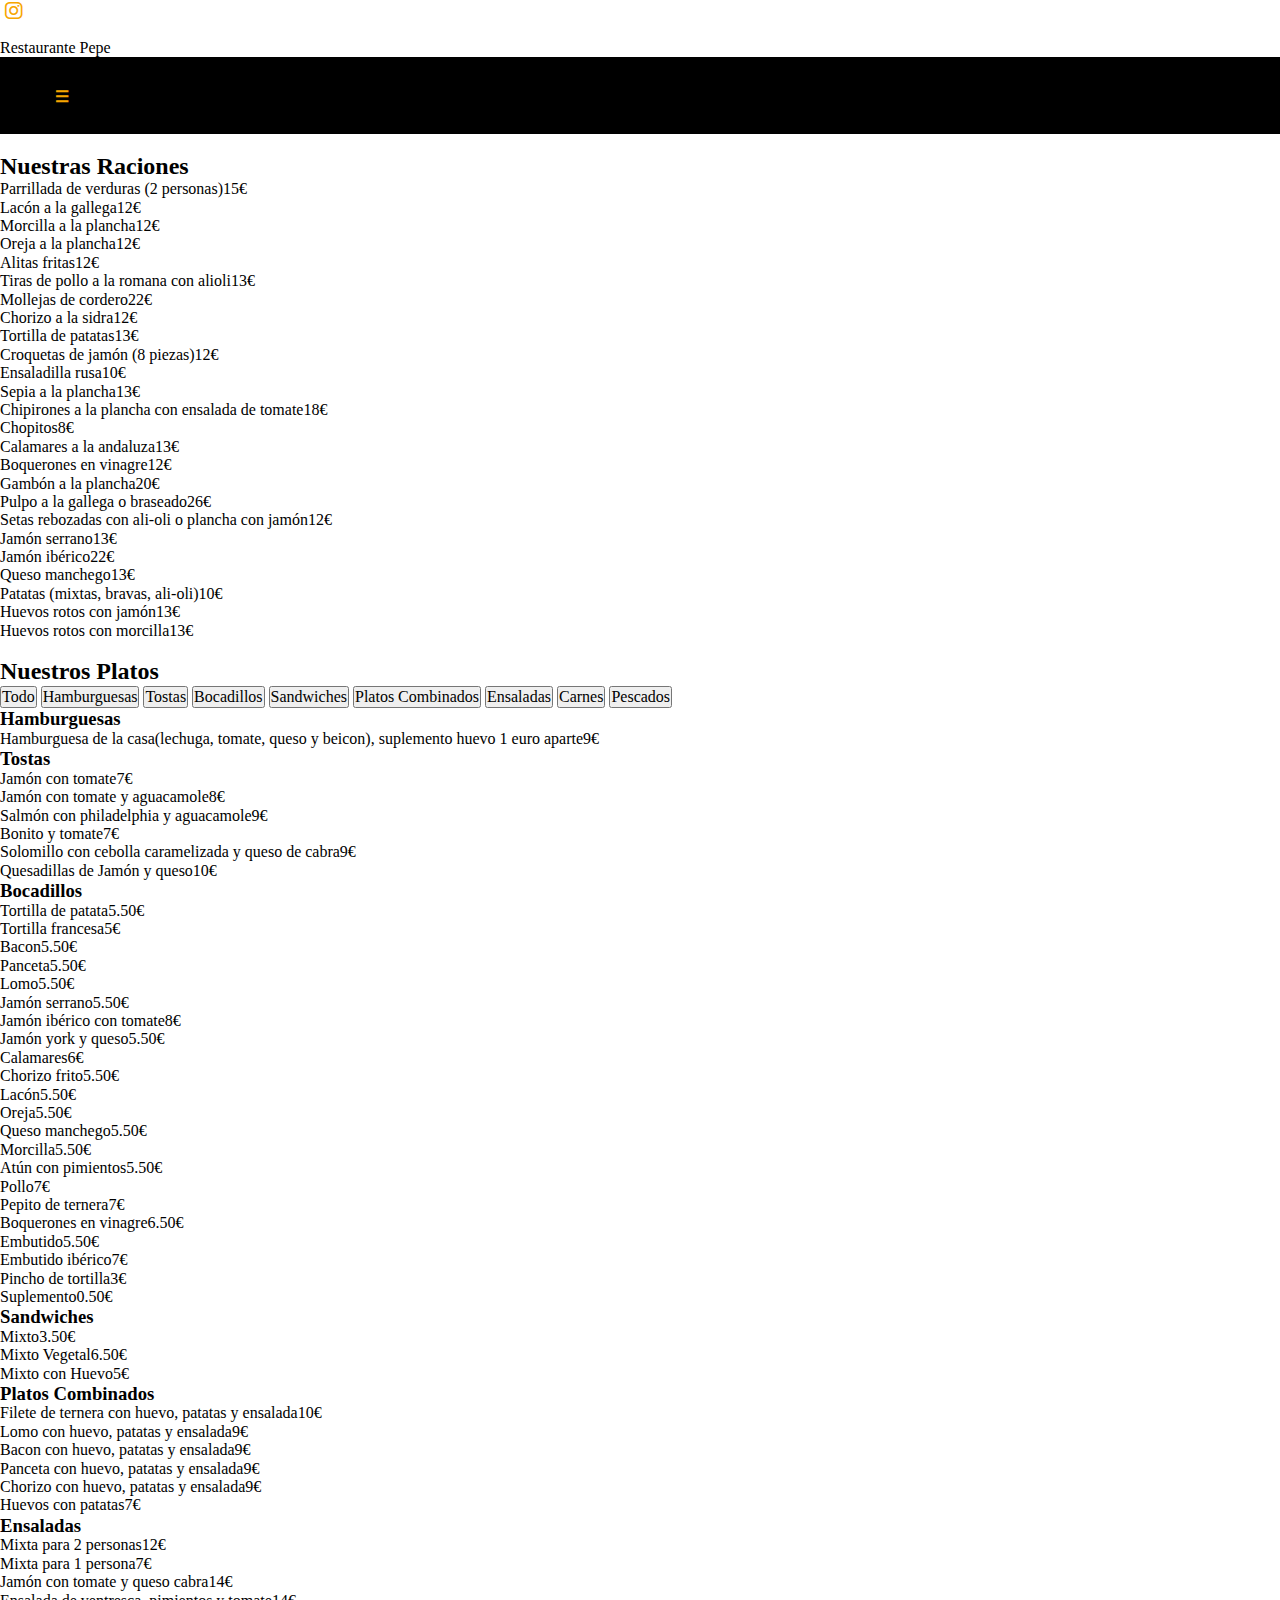
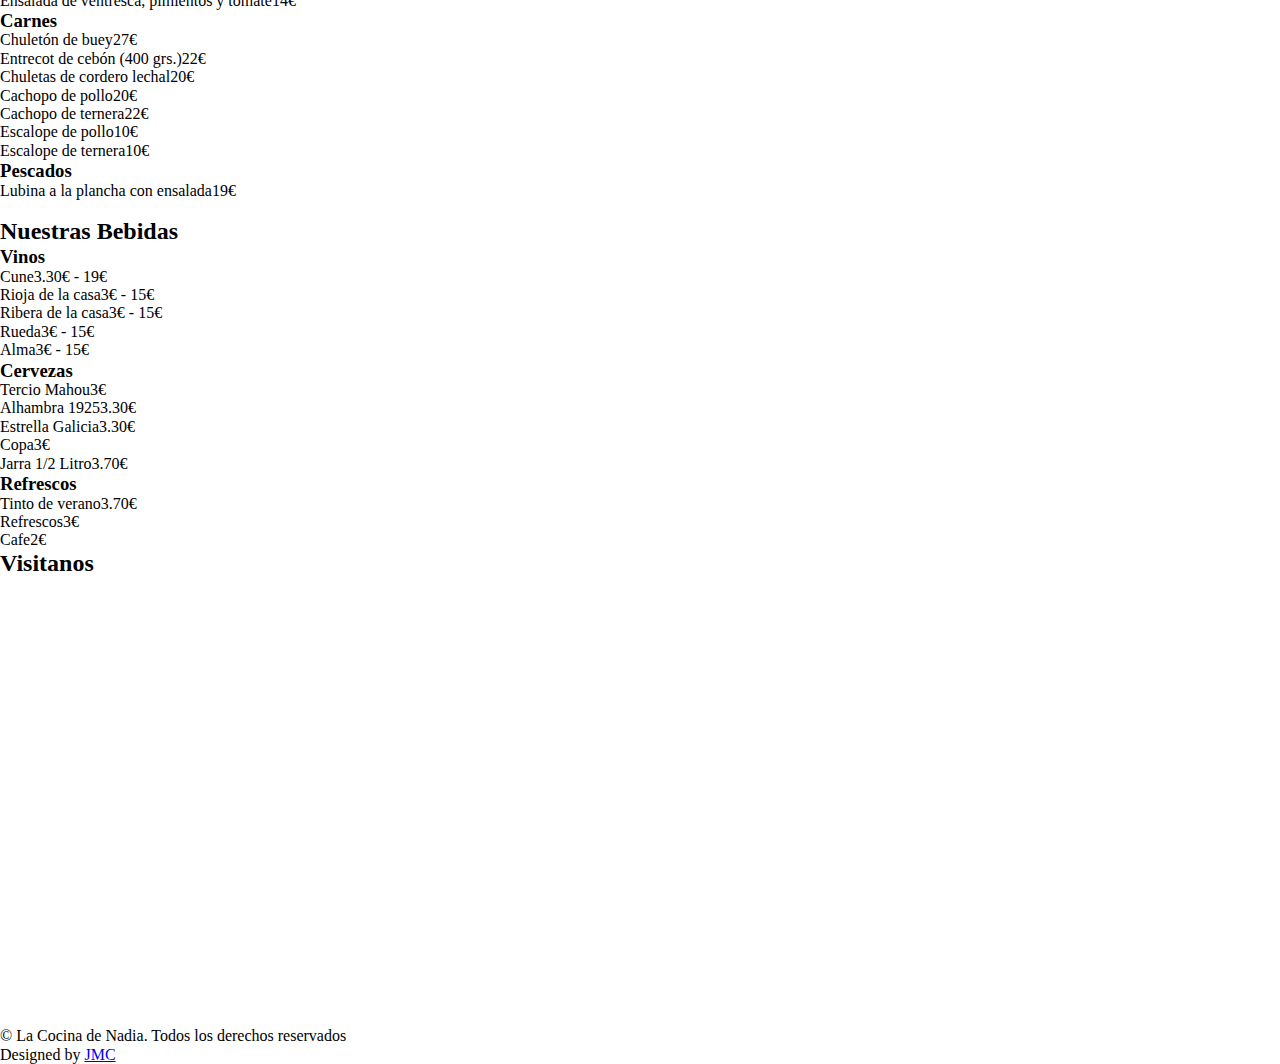
==== index.html @ 037ff77e "primera publicacion" ====
<html lang="en">
<head>
    <meta charset="UTF-8">
    <meta name="viewport" content="width=device-width, initial-scale=1.0">
    <link rel="stylesheet" href="css/normalize.css">
    <link rel="stylesheet" href="css/style.css">
    <title>Restaurante Pepe</title>
    <link href="https://cdnjs.cloudflare.com/ajax/libs/font-awesome/6.5.0/css/all.min.css" rel="stylesheet">
</head>
<main>
    <header>
            <div class="social-contact">
              <a  href="https://www.instagram.com/lacocinadenadiarivas/" target="_blank" class="social-icon"><i class="fab fa-instagram"></i></a>
              <a href="https://www.facebook.com/people/La-Cocina-De-Nadia-Rivas/pfbid0rbQVUM9mJjNeRxxv7mymndaaWgx78ny3F8xwyccVpWAEWPtjNCAHYt9vScMMw77cl/" target="_blank" class="social-icon"><i class="fab fa-facebook"></i></a>
              <a href="tel:919477218" class="phone-icon"><i class="fas fa-phone-alt"></i> 695 95 52 38</a>
              <p class="hours"><i class="fas fa-clock"></i> Lunes a Viernes: 07:50-23:00 y Sábado 09:30-24:00</p>
              <div class="title">
                <p>Restaurante Pepe</p>
              </div>
            </div>  
            <!--<nav>
              <input type="checkbox" id="check">
              <label for="check" class="checkbtn">
                <i class="fas fa-bars"></i>
              </label>
              <div class="nav-mobile">
                <div class="nav-mobile w3-animate-right">
                   Menu items 
                  <a href="#">Inicio</a>
                  <a href="#raciones">Raciones</a>
                  <a href="#platos">Platos</a>
                  <a href="#bebidas">Bebidas</a>
                  <a href="#visitanos">Visítanos</a>
                </div>
              </div>
            </nav>  -->
            
            <nav>
              <input type="checkbox" id="menu">
              <label for="menu"> ☰ </label>
              <ul>
                <li><a href="#">Inicio</a></li>
                <li><a href="#raciones">Raciones</a></li>
                <li><a href="#platos">Platos</a></li>
                <li><a href="#bebidas">Bebidas</a></li>
                <li><a href="#visitanos">Visítanos</a></li>
              </ul>
            </nav>     
    </header>
    <body>
      <br id="raciones">
      <section>
      <h2>Nuestras <span>Raciones</span></h2>
      <div  class="Raciones-content">
        
        <div class="racion">
            <a>Parrillada de verduras (2 personas)</a><span>15€</span>
        </div>
        <div class="racion">
            <a>Lacón a la gallega</a><span>12€</span>
        </div>
        <div class="racion">
            <a>Morcilla a la plancha</a><span>12€</span>
        </div>
        <div class="racion">
            <a>Oreja a la plancha</a><span>12€</span>
        </div>
        <div class="racion">
            <a>Alitas fritas</a><span>12€</span>
        </div>
        <div class="racion">
            <a>Tiras de pollo a la romana con alioli</a><span>13€</span>
        </div>
        <div class="racion">
            <a>Mollejas de cordero</a><span>22€</span>
        </div>
        <div class="racion">
            <a>Chorizo a la sidra</a><span>12€</span>
        </div>
        <div class="racion">
            <a>Tortilla de patatas</a><span>13€</span>
        </div>
        <div class="racion">
            <a>Croquetas de jamón (8 piezas)</a><span>12€</span>
        </div>
        <div class="racion">
            <a>Ensaladilla rusa</a><span>10€</span>
        </div>
        <div class="racion">
            <a>Sepia a la plancha</a><span>13€</span>
        </div>
        <div class="racion">
            <a>Chipirones a la plancha con ensalada de tomate</a><span>18€</span>
        </div>
        <div class="racion">
            <a>Chopitos</a><span>8€</span>
        </div>
        <div class="racion">
            <a>Calamares a la andaluza</a><span>13€</span>
        </div>
        <div class="racion">
            <a>Boquerones en vinagre</a><span>12€</span>
        </div>
        <div class="racion">
            <a>Gambón a la plancha</a><span>20€</span>
        </div>
        <div class="racion">
            <a>Pulpo a la gallega o braseado</a><span>26€</span>
        </div>
        <div class="racion">
            <a>Setas rebozadas con ali-oli o plancha con jamón</a><span>12€</span>
        </div>
        <div class="racion">
            <a>Jamón serrano</a><span>13€</span>
        </div>
        <div class="racion">
            <a>Jamón ibérico</a><span>22€</span>
        </div>
        <div class="racion">
            <a>Queso manchego</a><span>13€</span>
        </div>
        <div class="racion">
            <a>Patatas (mixtas, bravas, ali-oli)</a><span>10€</span>
        </div>
        <div class="racion">
            <a>Huevos rotos con jamón</a><span>13€</span>
        </div>
        <div class="racion">
            <a>Huevos rotos con morcilla</a><span>13€</span>
        </div>
    </div>
  </section>
  <br id="platos">
  <section>
    <script src="js/platos.js"></script>
      
    <div class="menu-section">
      <h2 class="menu-title">Nuestros <span>Platos</span></h2> 
      <div class="menu-buttons">
        <button class="menu-btn active" data-category="all">Todo</button>
        <button class="menu-btn" data-category="hamburguesas">Hamburguesas</button>
        <button class="menu-btn" data-category="tostas">Tostas</button>
        <button class="menu-btn" data-category="bocadillos">Bocadillos</button>
        <button class="menu-btn" data-category="sandwiches">Sandwiches</button>
        <button class="menu-btn" data-category="platos-combinados">Platos Combinados</button>
        <button class="menu-btn" data-category="ensaladas">Ensaladas</button>
        <button class="menu-btn" data-category="carnes">Carnes</button>
        <button class="menu-btn" data-category="pescados">Pescados</button>    </div>

      <!-- Categorías -->
      <div class="menu-items">
        <div class="Hamburguesas">
          <h3 class="menu-item" data-category="hamburguesas">Hamburguesas</h3>
          <div class="menu-item" data-category="hamburguesas">
            <a>Hamburguesa de la casa(lechuga, tomate, queso y beicon), suplemento huevo 1 euro aparte</a><span class="price">9€</span>
          </div>
        </div>
        <div class="tostas">
          <h3 class="menu-item" data-category="tostas">Tostas</h3>
          <div class="menu-item" data-category="tostas"><a>Jamón con tomate</a><span class="price">7€</span></div>
          <div class="menu-item" data-category="tostas"><a>Jamón con tomate y aguacamole</a><span class="price">8€</span></div>
          <div class="menu-item" data-category="tostas"><a>Salmón con philadelphia y aguacamole</a><span class="price">9€</span></div>
          <div class="menu-item" data-category="tostas"><a>Bonito y tomate</a><span class="price">7€</span></div>
          <div class="menu-item" data-category="tostas"><a>Solomillo con cebolla caramelizada y queso de cabra</a><span class="price">9€</span></div>
          <div class="menu-item" data-category="tostas"><a>Quesadillas de Jamón y queso</a><span class="price">10€</span></div>
        </div>
        <div class="bocadillos">
          <h3 class="menu-item" data-category="bocadillos">Bocadillos</h3>
          <div class="menu-item" data-category="bocadillos"><a>Tortilla de patata</a><span class="price">5.50€</span></div>
          <div class="menu-item" data-category="bocadillos"><a>Tortilla francesa</a><span class="price">5€</span></div>
          <div class="menu-item" data-category="bocadillos"><a>Bacon</a><span class="price">5.50€</span></div>
          <div class="menu-item" data-category="bocadillos"><a>Panceta</a><span class="price">5.50€</span></div>
          <div class="menu-item" data-category="bocadillos"><a>Lomo</a><span class="price">5.50€</span></div>
          <div class="menu-item" data-category="bocadillos"><a>Jamón serrano</a><span class="price">5.50€</span></div>
          <div class="menu-item" data-category="bocadillos"><a>Jamón ibérico con tomate</a><span class="price">8€</span></div>
          <div class="menu-item" data-category="bocadillos"><a>Jamón york y queso</a><span class="price">5.50€</span></div>
          <div class="menu-item" data-category="bocadillos"><a>Calamares</a><span class="price">6€</span></div>
          <div class="menu-item" data-category="bocadillos"><a>Chorizo frito</a><span class="price">5.50€</span></div>
          <div class="menu-item" data-category="bocadillos"><a>Lacón</a><span class="price">5.50€</span></div>
          <div class="menu-item" data-category="bocadillos"><a>Oreja</a><span class="price">5.50€</span></div>
          <div class="menu-item" data-category="bocadillos"><a>Queso manchego</a><span class="price">5.50€</span></div>
          <div class="menu-item" data-category="bocadillos"><a>Morcilla</a><span class="price">5.50€</span></div>
          <div class="menu-item" data-category="bocadillos"><a>Atún con pimientos</a><span class="price">5.50€</span></div>
          <div class="menu-item" data-category="bocadillos"><a>Pollo</a><span class="price">7€</span></div>
          <div class="menu-item" data-category="bocadillos"><a>Pepito de ternera</a><span class="price">7€</span></div>
          <div class="menu-item" data-category="bocadillos"><a>Boquerones en vinagre</a><span class="price">6.50€</span></div>
          <div class="menu-item" data-category="bocadillos"><a>Embutido</a><span class="price">5.50€</span></div>
          <div class="menu-item" data-category="bocadillos"><a>Embutido ibérico</a><span class="price">7€</span></div>
          <div class="menu-item" data-category="bocadillos"><a>Pincho de tortilla</a><span class="price">3€</span></div>
          <div class="menu-item" data-category="bocadillos"><a>Suplemento</a><span class="price">0.50€</span></div>
        </div>
        <div class="sandwiches">
          <h3 class="menu-item" data-category="sandwiches">Sandwiches</h3>
          <div class="menu-item" data-category="sandwiches"><a>Mixto</a><span class="price">3.50€</span></div>
          <div class="menu-item" data-category="sandwiches"><a>Mixto Vegetal</a><span class="price">6.50€</span></div>
          <div class="menu-item" data-category="sandwiches"><a>Mixto con Huevo</a><span class="price">5€</span></div>
        </div>
        <div class="platos-combinados">
          <h3 class="menu-item" data-category="platos-combinados">Platos Combinados</h3>
          <div class="menu-item" data-category="platos-combinados"><a>Filete de ternera con huevo, patatas y ensalada</a><span class="price">10€</span></div>
          <div class="menu-item" data-category="platos-combinados"><a>Lomo con huevo, patatas y ensalada</a><span class="price">9€</span></div>
          <div class="menu-item" data-category="platos-combinados"><a>Bacon con huevo, patatas y ensalada</a><span class="price">9€</span></div>
          <div class="menu-item" data-category="platos-combinados"><a>Panceta con huevo, patatas y ensalada</a><span class="price">9€</span></div>
          <div class="menu-item" data-category="platos-combinados"><a>Chorizo con huevo, patatas y ensalada</a><span class="price">9€</span></div>
          <div class="menu-item" data-category="platos-combinados"><a>Huevos con patatas</a><span class="price">7€</span></div>
        </div>
        <div class="ensaladas">
          <h3 class="menu-item" data-category="ensaladas">Ensaladas</h3>
          <div class="menu-item" data-category="ensaladas"><a>Mixta para 2 personas</a><span class="price">12€</span></div>
          <div class="menu-item" data-category="ensaladas"><a>Mixta para 1 persona</a><span class="price">7€</span></div>
          <div class="menu-item" data-category="ensaladas"><a>Jamón con tomate y queso cabra</a><span class="price">14€</span></div>
          <div class="menu-item" data-category="ensaladas"><a>Ensalada de ventresca, pimientos y tomate</a><span class="price">14€</span></div>
        </div>
        <div class="carnes">
          <h3 class="menu-item" data-category="carnes">Carnes</h3>
          <div class="menu-item" data-category="carnes"><a>Chuletón de buey</a><span class="price">27€</span></div>
          <div class="menu-item" data-category="carnes"><a>Entrecot de cebón (400 grs.)</a><span class="price">22€</span></div>
          <div class="menu-item" data-category="carnes"><a>Chuletas de cordero lechal</a><span class="price">20€</span></div>
          <div class="menu-item" data-category="carnes"><a>Cachopo de pollo</a><span class="price">20€</span></div>
          <div class="menu-item" data-category="carnes"><a>Cachopo de ternera</a><span class="price">22€</span></div>
          <div class="menu-item" data-category="carnes"><a>Escalope de pollo</a><span class="price">10€</span></div>
          <div class="menu-item" data-category="carnes"><a>Escalope de ternera</a><span class="price">10€</span></div>
        </div>
        <div class="pescados">
          <h3 class="menu-item" data-category="pescados">Pescados</h3>
          <div class="menu-item" data-category="pescados"><a>Lubina a la plancha con ensalada</a><span class="price">19€</span></div>
        </div>
    </div>
  </section>
  <br id="bebidas">
  <section >
    <h2>Nuestras <span>Bebidas</span></h2>
    <div class="bebidas-items">
      <div class="vinos">
        <h3 class="bebidas-item" data-category="vinos">Vinos</h3>
        <div class="bebidas-item" data-category="Vinos"><a>Cune</a><span class="price">3.30€ - 19€</span></div>
        <div class="bebidas-item" data-category="Vinos"><a>Rioja de la casa</a><span class="price">3€ - 15€</span></div>
        <div class="bebidas-item" data-category="Vinos"><a>Ribera de la casa</a><span class="price">3€ - 15€</span></div>
        <div class="bebidas-item" data-category="Vinos"><a>Rueda</a><span class="price">3€ - 15€</span></div>
        <div class="bebidas-item" data-category="Vinos"><a>Alma</a><span class="price">3€ - 15€</span></div>
      </div>
      <div class="cervezas">
        <h3 class="bebidas-item" data-category="cervezas">Cervezas</h3>
        <div class="bebidas-item" data-category="Vinos"><a>Tercio Mahou</a><span class="price">3€</span></div>
        <div class="bebidas-item" data-category="Vinos"><a>Alhambra 1925</a><span class="price">3.30€</span></div>
        <div class="bebidas-item" data-category="Vinos"><a>Estrella Galicia</a><span class="price">3.30€</span></div>
        <div class="bebidas-item" data-category="Vinos"><a>Copa</a><span class="price">3€</span></div>
        <div class="bebidas-item" data-category="Vinos"><a>Jarra 1/2 Litro</a><span class="price">3.70€</span></div>
      </div>
      <div class="refrescos">
        <h3 class="bebidas-item" data-category="refrescos">Refrescos</h3>
        <div class="bebidas-item" data-category="Vinos"><a>Tinto de verano</a><span class="price">3.70€</span></div>
        <div class="bebidas-item" data-category="Vinos"><a>Refrescos</a><span class="price">3€</span></div>
        <div class="bebidas-item" data-category="Vinos"><a>Cafe</a><span class="price">2€</span></div>
      </div>
  </section>
  <section id="visitanos">
    <h2>Visitanos</h2>
      <div class="map-container">
        <!-- Pega aquí el iframe obtenido de Google Maps -->
        <iframe src="https://www.google.com/maps/embed?pb=!1m18!1m12!1m3!1d3040.817947994649!2d-3.5247813878261347!3d40.34638437133201!2m3!1f0!2f0!3f0!3m2!1i1024!2i768!4f13.1!3m3!1m2!1s0xd423bc4a1b2fea9%3A0x5cd33d8ddbd835a1!2sLa%20Cocina%20de%20Nadia!5e0!3m2!1ses!2ses!4v1732711135038!5m2!1ses!2ses" width="600" height="450" style="border:0;" allowfullscreen="" loading="lazy" referrerpolicy="no-referrer-when-downgrade"></iframe>
      </div>
    
  </section>
  </body>
  <footer class="site-footer">
    <div class="footer-content">
      <p>© La Cocina de Nadia. Todos los derechos reservados</p>
      <p>Designed by <a href="tel:+34123456789" class="designer">JMC</a></p>
    </div>
  </footer>
   
</main>
    
</html>
---- css/style.css ----
* {
  margin: 0;
  padding: 0;
}
:root {
  --color-primario: white;
  --color-secundario: #f7a600;
  --color-fondo: black;
}

//PRINCIPAL

header {
  position: relative;
  width: 100%;
  height: 100vh;
  background-size: cover;
  background-position: center;
  transition: background-image 1s ease-in-out;
  position: relative;
  text-align: center;
  color: var(--color-primario);
  font-size: 2rem;
  z-index: 1000;
}
nav {
  padding: 1.5rem 2rem;
  background-color: var(--color-fondo);
  color: var(--color-secundario);
}
ul {
  display: none;
}

input:checked ~ ul {
  display: block;
}

input {
  display: none;
}

label {
  box-sizing: border-box;
  display: inline-block;
  border: 1px solid var(--color-fondo);
  border-radius: 5px;
  width: 5%;
  height: 3.2%;
  line-height: 30px;
  font-weight: bold;
  text-align: center;
  user-select: none;
}

/* Estilo del boton cuando se pasa el mouse por encima*/
label:hover {
  background: grey;
}

/* Estilo del boton cuando el menú está expandido*/
input:checked ~ label {
  background: lightgrey;
}

ul {
  margin-top: 0;
  padding: 0;
  width: 100%;
}

li {
  display: block;
  background: lightgrey;
  margin: 0;
  padding: 10px;
  list-style: none;
  border-bottom: 1px solid grey;
}

/*Estilo cuando el mouse pasa encima de cada link del menu*/
li:hover {
  filter: brightness(110%);
}
//CLASES

.social-contact {
  display: flex;
  align-items: center;
  font-size: 14px;
  margin-left: 1%;
  padding: 3px 0;
  background-color: black;
}

.social-contact a {
  color: var(--color-primario);
  text-decoration: none;
  padding: 0 5px;
  align-items: center;
}

.social-contact .social-icon {
  font-size: 20px;
  margin-right: 10px;
  z-index: 1000;
}

.social-contact .phone-icon,
.social-contact .hours {
  font-size: 14px;
  z-index: 1000;
}
.hours {
  margin-left: 10px;
  color: var(--color-primario);
}
.social-contact a:hover {
  color: var(--color-secundario);
  transition: 0.5s;
}

//MEDIA
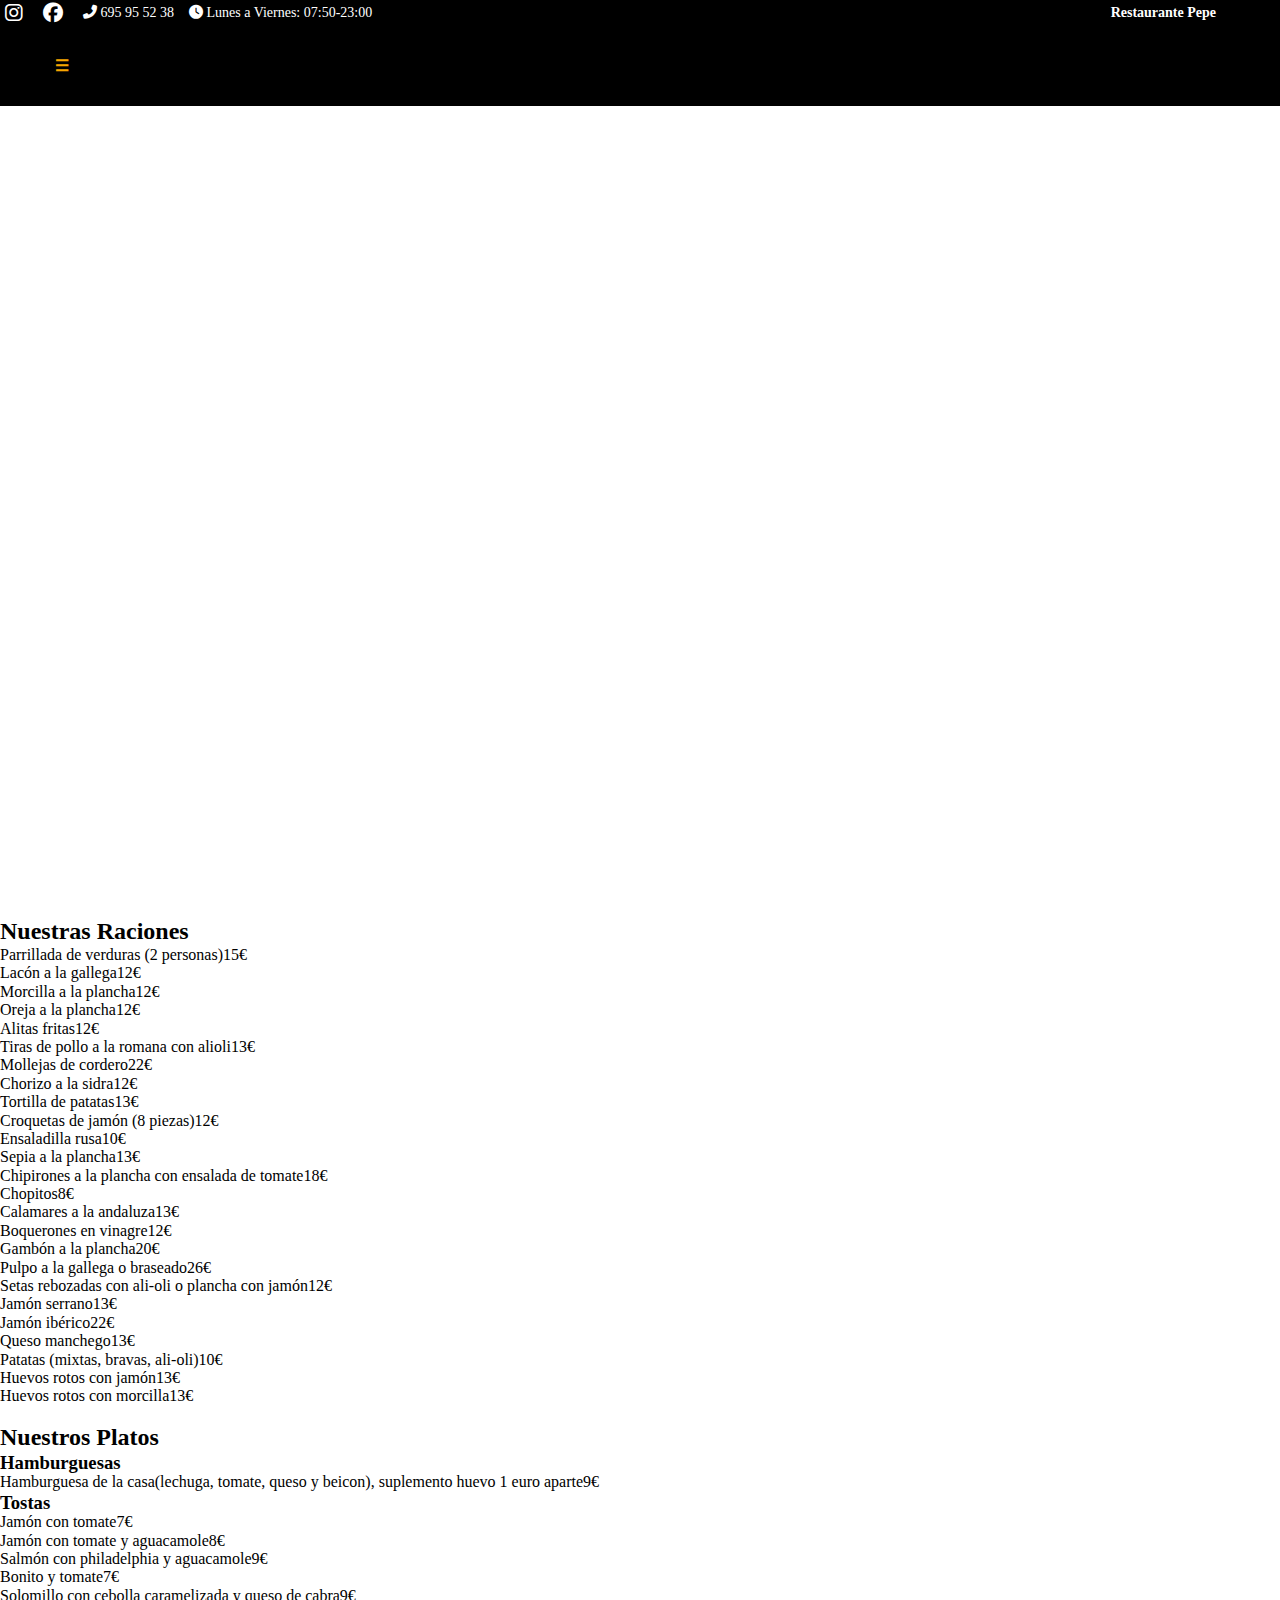
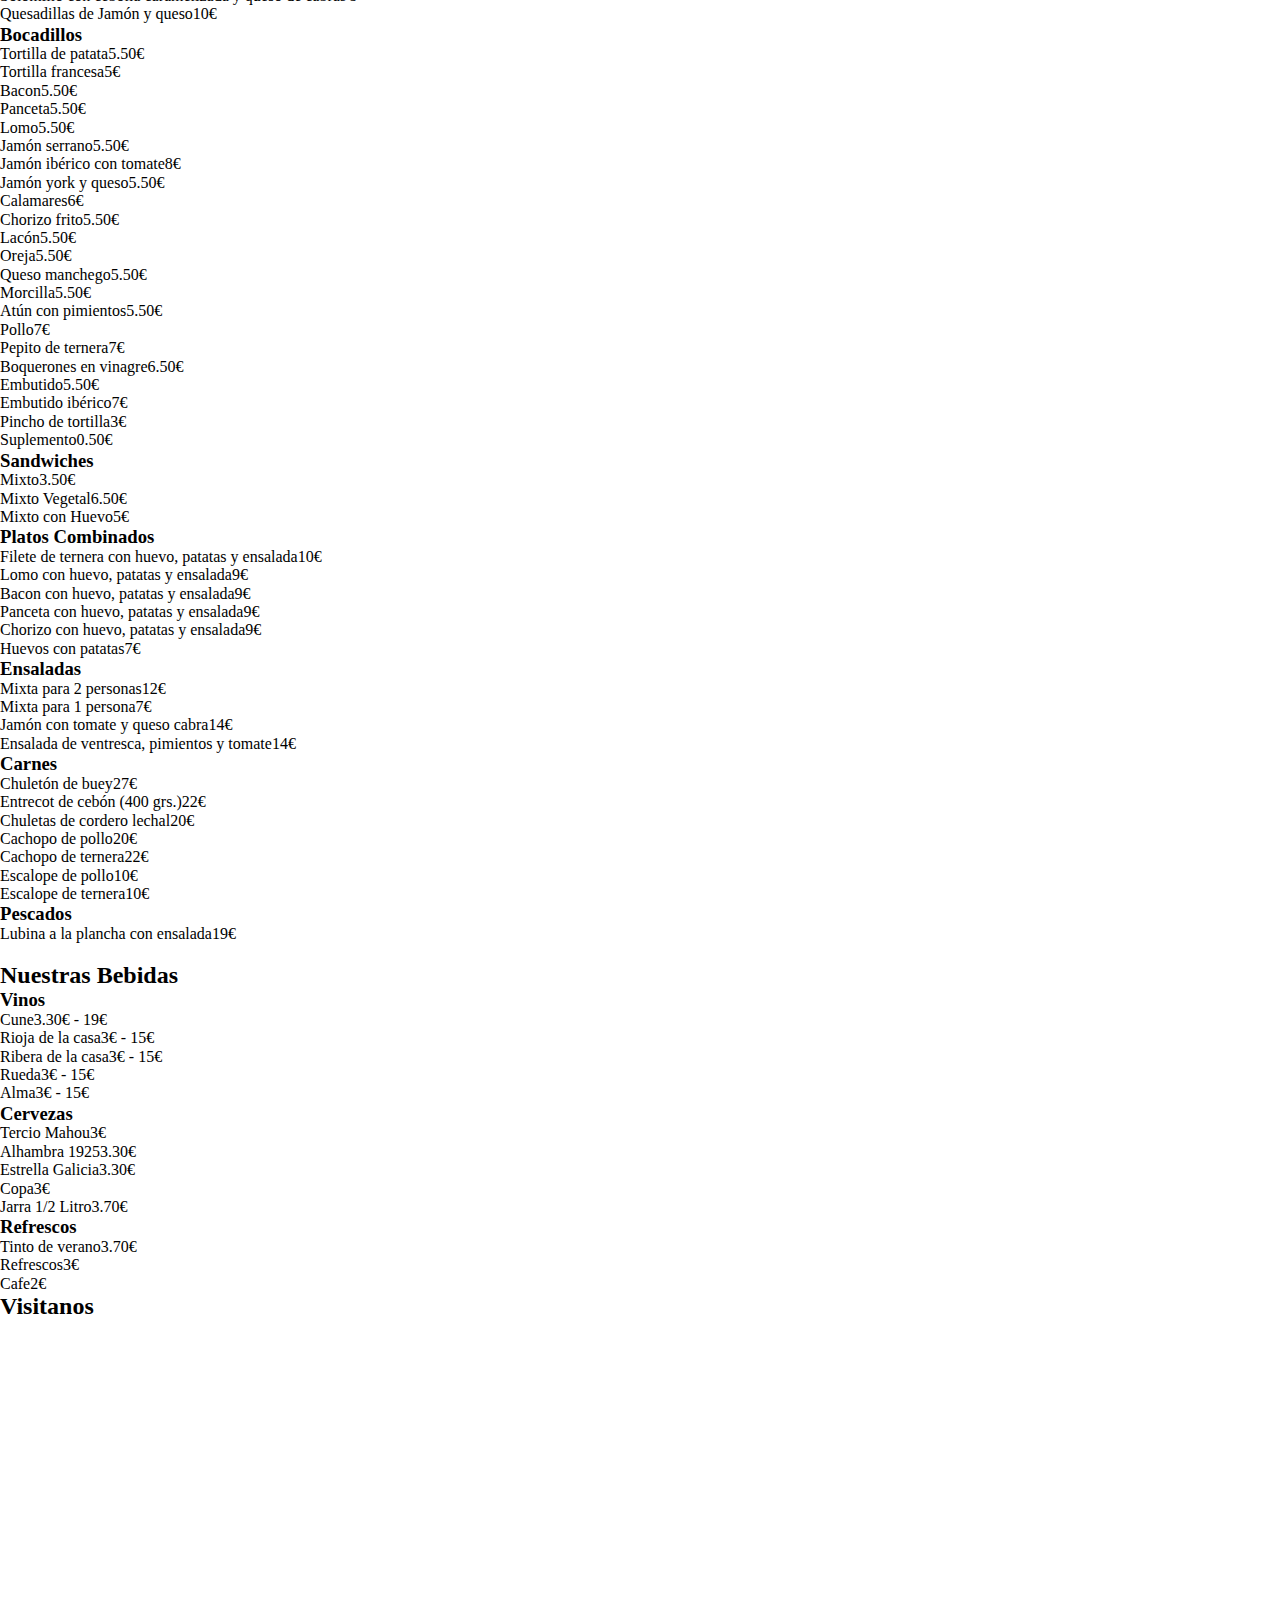
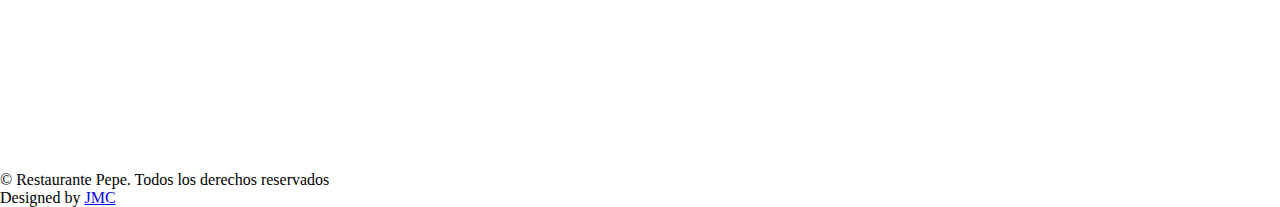
==== commit bda86167: "add/header arreglado, hamburguesa y limpieza de codigo" ====
--- a/index.html
+++ b/index.html
@@ -10,31 +10,14 @@
 <main>
     <header>
             <div class="social-contact">
-              <a  href="https://www.instagram.com/lacocinadenadiarivas/" target="_blank" class="social-icon"><i class="fab fa-instagram"></i></a>
-              <a href="https://www.facebook.com/people/La-Cocina-De-Nadia-Rivas/pfbid0rbQVUM9mJjNeRxxv7mymndaaWgx78ny3F8xwyccVpWAEWPtjNCAHYt9vScMMw77cl/" target="_blank" class="social-icon"><i class="fab fa-facebook"></i></a>
+              <a  href="https://www.instagram.com/restcasapepe/?hl=es" target="_blank" class="social-icon"><i class="fab fa-instagram"></i></a>
+              <a href="https://www.facebook.com/lacerveceriapepe/?locale=es_ES" target="_blank" class="social-icon"><i class="fab fa-facebook"></i></a>
               <a href="tel:919477218" class="phone-icon"><i class="fas fa-phone-alt"></i> 695 95 52 38</a>
-              <p class="hours"><i class="fas fa-clock"></i> Lunes a Viernes: 07:50-23:00 y Sábado 09:30-24:00</p>
+              <p class="hours"><i class="fas fa-clock"></i> Lunes a Viernes: 07:50-23:00</p>
               <div class="title">
-                <p>Restaurante Pepe</p>
+                <h4>Restaurante Pepe</h4>
               </div>
-            </div>  
-            <!--<nav>
-              <input type="checkbox" id="check">
-              <label for="check" class="checkbtn">
-                <i class="fas fa-bars"></i>
-              </label>
-              <div class="nav-mobile">
-                <div class="nav-mobile w3-animate-right">
-                   Menu items 
-                  <a href="#">Inicio</a>
-                  <a href="#raciones">Raciones</a>
-                  <a href="#platos">Platos</a>
-                  <a href="#bebidas">Bebidas</a>
-                  <a href="#visitanos">Visítanos</a>
-                </div>
-              </div>
-            </nav>  -->
-            
+            </div>              
             <nav>
               <input type="checkbox" id="menu">
               <label for="menu"> ☰ </label>
@@ -45,14 +28,13 @@
                 <li><a href="#bebidas">Bebidas</a></li>
                 <li><a href="#visitanos">Visítanos</a></li>
               </ul>
-            </nav>     
+            </nav>    
     </header>
     <body>
       <br id="raciones">
       <section>
       <h2>Nuestras <span>Raciones</span></h2>
       <div  class="Raciones-content">
-        
         <div class="racion">
             <a>Parrillada de verduras (2 personas)</a><span>15€</span>
         </div>
@@ -136,94 +118,80 @@
       
     <div class="menu-section">
       <h2 class="menu-title">Nuestros <span>Platos</span></h2> 
-      <div class="menu-buttons">
-        <button class="menu-btn active" data-category="all">Todo</button>
-        <button class="menu-btn" data-category="hamburguesas">Hamburguesas</button>
-        <button class="menu-btn" data-category="tostas">Tostas</button>
-        <button class="menu-btn" data-category="bocadillos">Bocadillos</button>
-        <button class="menu-btn" data-category="sandwiches">Sandwiches</button>
-        <button class="menu-btn" data-category="platos-combinados">Platos Combinados</button>
-        <button class="menu-btn" data-category="ensaladas">Ensaladas</button>
-        <button class="menu-btn" data-category="carnes">Carnes</button>
-        <button class="menu-btn" data-category="pescados">Pescados</button>    </div>
-
-      <!-- Categorías -->
-      <div class="menu-items">
+       <div class="menu-items">
         <div class="Hamburguesas">
-          <h3 class="menu-item" data-category="hamburguesas">Hamburguesas</h3>
-          <div class="menu-item" data-category="hamburguesas">
-            <a>Hamburguesa de la casa(lechuga, tomate, queso y beicon), suplemento huevo 1 euro aparte</a><span class="price">9€</span>
-          </div>
+          <h3 class="menu-item">Hamburguesas</h3>
+          <div class="menu-item"><a>Hamburguesa de la casa(lechuga, tomate, queso y beicon), suplemento huevo 1 euro aparte</a><span class="price">9€</span></div>
         </div>
         <div class="tostas">
-          <h3 class="menu-item" data-category="tostas">Tostas</h3>
-          <div class="menu-item" data-category="tostas"><a>Jamón con tomate</a><span class="price">7€</span></div>
-          <div class="menu-item" data-category="tostas"><a>Jamón con tomate y aguacamole</a><span class="price">8€</span></div>
-          <div class="menu-item" data-category="tostas"><a>Salmón con philadelphia y aguacamole</a><span class="price">9€</span></div>
-          <div class="menu-item" data-category="tostas"><a>Bonito y tomate</a><span class="price">7€</span></div>
-          <div class="menu-item" data-category="tostas"><a>Solomillo con cebolla caramelizada y queso de cabra</a><span class="price">9€</span></div>
-          <div class="menu-item" data-category="tostas"><a>Quesadillas de Jamón y queso</a><span class="price">10€</span></div>
+          <h3 class="menu-item" >Tostas</h3>
+          <div class="menu-item"><a>Jamón con tomate</a><span class="price">7€</span></div>
+          <div class="menu-item"><a>Jamón con tomate y aguacamole</a><span class="price">8€</span></div>
+          <div class="menu-item"><a>Salmón con philadelphia y aguacamole</a><span class="price">9€</span></div>
+          <div class="menu-item"><a>Bonito y tomate</a><span class="price">7€</span></div>
+          <div class="menu-item"><a>Solomillo con cebolla caramelizada y queso de cabra</a><span class="price">9€</span></div>
+          <div class="menu-item"><a>Quesadillas de Jamón y queso</a><span class="price">10€</span></div>
         </div>
         <div class="bocadillos">
-          <h3 class="menu-item" data-category="bocadillos">Bocadillos</h3>
-          <div class="menu-item" data-category="bocadillos"><a>Tortilla de patata</a><span class="price">5.50€</span></div>
-          <div class="menu-item" data-category="bocadillos"><a>Tortilla francesa</a><span class="price">5€</span></div>
-          <div class="menu-item" data-category="bocadillos"><a>Bacon</a><span class="price">5.50€</span></div>
-          <div class="menu-item" data-category="bocadillos"><a>Panceta</a><span class="price">5.50€</span></div>
-          <div class="menu-item" data-category="bocadillos"><a>Lomo</a><span class="price">5.50€</span></div>
-          <div class="menu-item" data-category="bocadillos"><a>Jamón serrano</a><span class="price">5.50€</span></div>
-          <div class="menu-item" data-category="bocadillos"><a>Jamón ibérico con tomate</a><span class="price">8€</span></div>
-          <div class="menu-item" data-category="bocadillos"><a>Jamón york y queso</a><span class="price">5.50€</span></div>
-          <div class="menu-item" data-category="bocadillos"><a>Calamares</a><span class="price">6€</span></div>
-          <div class="menu-item" data-category="bocadillos"><a>Chorizo frito</a><span class="price">5.50€</span></div>
-          <div class="menu-item" data-category="bocadillos"><a>Lacón</a><span class="price">5.50€</span></div>
-          <div class="menu-item" data-category="bocadillos"><a>Oreja</a><span class="price">5.50€</span></div>
-          <div class="menu-item" data-category="bocadillos"><a>Queso manchego</a><span class="price">5.50€</span></div>
-          <div class="menu-item" data-category="bocadillos"><a>Morcilla</a><span class="price">5.50€</span></div>
-          <div class="menu-item" data-category="bocadillos"><a>Atún con pimientos</a><span class="price">5.50€</span></div>
-          <div class="menu-item" data-category="bocadillos"><a>Pollo</a><span class="price">7€</span></div>
-          <div class="menu-item" data-category="bocadillos"><a>Pepito de ternera</a><span class="price">7€</span></div>
-          <div class="menu-item" data-category="bocadillos"><a>Boquerones en vinagre</a><span class="price">6.50€</span></div>
-          <div class="menu-item" data-category="bocadillos"><a>Embutido</a><span class="price">5.50€</span></div>
-          <div class="menu-item" data-category="bocadillos"><a>Embutido ibérico</a><span class="price">7€</span></div>
-          <div class="menu-item" data-category="bocadillos"><a>Pincho de tortilla</a><span class="price">3€</span></div>
-          <div class="menu-item" data-category="bocadillos"><a>Suplemento</a><span class="price">0.50€</span></div>
+          <h3 class="menu-item">Bocadillos</h3>
+          <div class="menu-item"><a>Tortilla de patata</a><span class="price">5.50€</span></div>
+          <div class="menu-item"><a>Tortilla francesa</a><span class="price">5€</span></div>
+          <div class="menu-item"><a>Bacon</a><span class="price">5.50€</span></div>
+          <div class="menu-item"><a>Panceta</a><span class="price">5.50€</span></div>
+          <div class="menu-item"><a>Lomo</a><span class="price">5.50€</span></div>
+          <div class="menu-item"><a>Jamón serrano</a><span class="price">5.50€</span></div>
+          <div class="menu-item"><a>Jamón ibérico con tomate</a><span class="price">8€</span></div>
+          <div class="menu-item"><a>Jamón york y queso</a><span class="price">5.50€</span></div>
+          <div class="menu-item"><a>Calamares</a><span class="price">6€</span></div>
+          <div class="menu-item"><a>Chorizo frito</a><span class="price">5.50€</span></div>
+          <div class="menu-item"><a>Lacón</a><span class="price">5.50€</span></div>
+          <div class="menu-item"><a>Oreja</a><span class="price">5.50€</span></div>
+          <div class="menu-item"><a>Queso manchego</a><span class="price">5.50€</span></div>
+          <div class="menu-item"><a>Morcilla</a><span class="price">5.50€</span></div>
+          <div class="menu-item"><a>Atún con pimientos</a><span class="price">5.50€</span></div>
+          <div class="menu-item"><a>Pollo</a><span class="price">7€</span></div>
+          <div class="menu-item"><a>Pepito de ternera</a><span class="price">7€</span></div>
+          <div class="menu-item"><a>Boquerones en vinagre</a><span class="price">6.50€</span></div>
+          <div class="menu-item"><a>Embutido</a><span class="price">5.50€</span></div>
+          <div class="menu-item"><a>Embutido ibérico</a><span class="price">7€</span></div>
+          <div class="menu-item"><a>Pincho de tortilla</a><span class="price">3€</span></div>
+          <div class="menu-item"><a>Suplemento</a><span class="price">0.50€</span></div>
         </div>
         <div class="sandwiches">
-          <h3 class="menu-item" data-category="sandwiches">Sandwiches</h3>
-          <div class="menu-item" data-category="sandwiches"><a>Mixto</a><span class="price">3.50€</span></div>
-          <div class="menu-item" data-category="sandwiches"><a>Mixto Vegetal</a><span class="price">6.50€</span></div>
-          <div class="menu-item" data-category="sandwiches"><a>Mixto con Huevo</a><span class="price">5€</span></div>
+          <h3 class="menu-item">Sandwiches</h3>
+          <div class="menu-item"><a>Mixto</a><span class="price">3.50€</span></div>
+          <div class="menu-item"><a>Mixto Vegetal</a><span class="price">6.50€</span></div>
+          <div class="menu-item"><a>Mixto con Huevo</a><span class="price">5€</span></div>
         </div>
         <div class="platos-combinados">
-          <h3 class="menu-item" data-category="platos-combinados">Platos Combinados</h3>
-          <div class="menu-item" data-category="platos-combinados"><a>Filete de ternera con huevo, patatas y ensalada</a><span class="price">10€</span></div>
-          <div class="menu-item" data-category="platos-combinados"><a>Lomo con huevo, patatas y ensalada</a><span class="price">9€</span></div>
-          <div class="menu-item" data-category="platos-combinados"><a>Bacon con huevo, patatas y ensalada</a><span class="price">9€</span></div>
-          <div class="menu-item" data-category="platos-combinados"><a>Panceta con huevo, patatas y ensalada</a><span class="price">9€</span></div>
-          <div class="menu-item" data-category="platos-combinados"><a>Chorizo con huevo, patatas y ensalada</a><span class="price">9€</span></div>
-          <div class="menu-item" data-category="platos-combinados"><a>Huevos con patatas</a><span class="price">7€</span></div>
+          <h3 class="menu-item">Platos Combinados</h3>
+          <div class="menu-item"><a>Filete de ternera con huevo, patatas y ensalada</a><span class="price">10€</span></div>
+          <div class="menu-item"><a>Lomo con huevo, patatas y ensalada</a><span class="price">9€</span></div>
+          <div class="menu-item"><a>Bacon con huevo, patatas y ensalada</a><span class="price">9€</span></div>
+          <div class="menu-item"><a>Panceta con huevo, patatas y ensalada</a><span class="price">9€</span></div>
+          <div class="menu-item"><a>Chorizo con huevo, patatas y ensalada</a><span class="price">9€</span></div>
+          <div class="menu-item"><a>Huevos con patatas</a><span class="price">7€</span></div>
         </div>
         <div class="ensaladas">
-          <h3 class="menu-item" data-category="ensaladas">Ensaladas</h3>
-          <div class="menu-item" data-category="ensaladas"><a>Mixta para 2 personas</a><span class="price">12€</span></div>
-          <div class="menu-item" data-category="ensaladas"><a>Mixta para 1 persona</a><span class="price">7€</span></div>
-          <div class="menu-item" data-category="ensaladas"><a>Jamón con tomate y queso cabra</a><span class="price">14€</span></div>
-          <div class="menu-item" data-category="ensaladas"><a>Ensalada de ventresca, pimientos y tomate</a><span class="price">14€</span></div>
+          <h3 class="menu-item">Ensaladas</h3>
+          <div class="menu-item" ><a>Mixta para 2 personas</a><span class="price">12€</span></div>
+          <div class="menu-item" ><a>Mixta para 1 persona</a><span class="price">7€</span></div>
+          <div class="menu-item" ><a>Jamón con tomate y queso cabra</a><span class="price">14€</span></div>
+          <div class="menu-item" ><a>Ensalada de ventresca, pimientos y tomate</a><span class="price">14€</span></div>
         </div>
         <div class="carnes">
-          <h3 class="menu-item" data-category="carnes">Carnes</h3>
-          <div class="menu-item" data-category="carnes"><a>Chuletón de buey</a><span class="price">27€</span></div>
-          <div class="menu-item" data-category="carnes"><a>Entrecot de cebón (400 grs.)</a><span class="price">22€</span></div>
-          <div class="menu-item" data-category="carnes"><a>Chuletas de cordero lechal</a><span class="price">20€</span></div>
-          <div class="menu-item" data-category="carnes"><a>Cachopo de pollo</a><span class="price">20€</span></div>
-          <div class="menu-item" data-category="carnes"><a>Cachopo de ternera</a><span class="price">22€</span></div>
-          <div class="menu-item" data-category="carnes"><a>Escalope de pollo</a><span class="price">10€</span></div>
-          <div class="menu-item" data-category="carnes"><a>Escalope de ternera</a><span class="price">10€</span></div>
+          <h3 class="menu-item">Carnes</h3>
+          <div class="menu-item"><a>Chuletón de buey</a><span class="price">27€</span></div>
+          <div class="menu-item"><a>Entrecot de cebón (400 grs.)</a><span class="price">22€</span></div>
+          <div class="menu-item"><a>Chuletas de cordero lechal</a><span class="price">20€</span></div>
+          <div class="menu-item"><a>Cachopo de pollo</a><span class="price">20€</span></div>
+          <div class="menu-item"><a>Cachopo de ternera</a><span class="price">22€</span></div>
+          <div class="menu-item"><a>Escalope de pollo</a><span class="price">10€</span></div>
+          <div class="menu-item"><a>Escalope de ternera</a><span class="price">10€</span></div>
         </div>
         <div class="pescados">
-          <h3 class="menu-item" data-category="pescados">Pescados</h3>
-          <div class="menu-item" data-category="pescados"><a>Lubina a la plancha con ensalada</a><span class="price">19€</span></div>
+          <h3 class="menu-item" >Pescados</h3>
+          <div class="menu-item"><a>Lubina a la plancha con ensalada</a><span class="price">19€</span></div>
         </div>
     </div>
   </section>
@@ -232,26 +200,26 @@
     <h2>Nuestras <span>Bebidas</span></h2>
     <div class="bebidas-items">
       <div class="vinos">
-        <h3 class="bebidas-item" data-category="vinos">Vinos</h3>
-        <div class="bebidas-item" data-category="Vinos"><a>Cune</a><span class="price">3.30€ - 19€</span></div>
-        <div class="bebidas-item" data-category="Vinos"><a>Rioja de la casa</a><span class="price">3€ - 15€</span></div>
-        <div class="bebidas-item" data-category="Vinos"><a>Ribera de la casa</a><span class="price">3€ - 15€</span></div>
-        <div class="bebidas-item" data-category="Vinos"><a>Rueda</a><span class="price">3€ - 15€</span></div>
-        <div class="bebidas-item" data-category="Vinos"><a>Alma</a><span class="price">3€ - 15€</span></div>
+        <h3 class="bebidas-item" >Vinos</h3>
+        <div class="bebidas-item"><a>Cune</a><span class="price">3.30€ - 19€</span></div>
+        <div class="bebidas-item"><a>Rioja de la casa</a><span class="price">3€ - 15€</span></div>
+        <div class="bebidas-item"><a>Ribera de la casa</a><span class="price">3€ - 15€</span></div>
+        <div class="bebidas-item"><a>Rueda</a><span class="price">3€ - 15€</span></div>
+        <div class="bebidas-item"><a>Alma</a><span class="price">3€ - 15€</span></div>
       </div>
       <div class="cervezas">
-        <h3 class="bebidas-item" data-category="cervezas">Cervezas</h3>
-        <div class="bebidas-item" data-category="Vinos"><a>Tercio Mahou</a><span class="price">3€</span></div>
-        <div class="bebidas-item" data-category="Vinos"><a>Alhambra 1925</a><span class="price">3.30€</span></div>
-        <div class="bebidas-item" data-category="Vinos"><a>Estrella Galicia</a><span class="price">3.30€</span></div>
-        <div class="bebidas-item" data-category="Vinos"><a>Copa</a><span class="price">3€</span></div>
-        <div class="bebidas-item" data-category="Vinos"><a>Jarra 1/2 Litro</a><span class="price">3.70€</span></div>
+        <h3 class="bebidas-item" >Cervezas</h3>
+        <div class="bebidas-item"><a>Tercio Mahou</a><span class="price">3€</span></div>
+        <div class="bebidas-item"><a>Alhambra 1925</a><span class="price">3.30€</span></div>
+        <div class="bebidas-item"><a>Estrella Galicia</a><span class="price">3.30€</span></div>
+        <div class="bebidas-item"><a>Copa</a><span class="price">3€</span></div>
+        <div class="bebidas-item"><a>Jarra 1/2 Litro</a><span class="price">3.70€</span></div>
       </div>
       <div class="refrescos">
-        <h3 class="bebidas-item" data-category="refrescos">Refrescos</h3>
-        <div class="bebidas-item" data-category="Vinos"><a>Tinto de verano</a><span class="price">3.70€</span></div>
-        <div class="bebidas-item" data-category="Vinos"><a>Refrescos</a><span class="price">3€</span></div>
-        <div class="bebidas-item" data-category="Vinos"><a>Cafe</a><span class="price">2€</span></div>
+        <h3 class="bebidas-item">Refrescos</h3>
+        <div class="bebidas-item"><a>Tinto de verano</a><span class="price">3.70€</span></div>
+        <div class="bebidas-item"><a>Refrescos</a><span class="price">3€</span></div>
+        <div class="bebidas-item"><a>Cafe</a><span class="price">2€</span></div>
       </div>
   </section>
   <section id="visitanos">
@@ -265,7 +233,7 @@
   </body>
   <footer class="site-footer">
     <div class="footer-content">
-      <p>© La Cocina de Nadia. Todos los derechos reservados</p>
+      <p>© Restaurante Pepe. Todos los derechos reservados</p>
       <p>Designed by <a href="tel:+34123456789" class="designer">JMC</a></p>
     </div>
   </footer>
--- a/css/style.css
+++ b/css/style.css
@@ -8,26 +8,23 @@
   --color-fondo: black;
 }
 
-//PRINCIPAL
-
 header {
   position: relative;
   width: 100%;
-  height: 100vh;
+  height: 100vh; 
   background-size: cover;
   background-position: center;
   transition: background-image 1s ease-in-out;
-  position: relative;
-  text-align: center;
-  color: var(--color-primario);
-  font-size: 2rem;
+  color: white;
   z-index: 1000;
 }
+
 nav {
   padding: 1.5rem 2rem;
   background-color: var(--color-fondo);
   color: var(--color-secundario);
 }
+
 ul {
   display: none;
 }
@@ -46,19 +43,17 @@
   border: 1px solid var(--color-fondo);
   border-radius: 5px;
   width: 5%;
-  height: 3.2%;
+  height: 3.5%;
   line-height: 30px;
   font-weight: bold;
   text-align: center;
   user-select: none;
 }
 
-/* Estilo del boton cuando se pasa el mouse por encima*/
 label:hover {
   background: grey;
 }
 
-/* Estilo del boton cuando el menú está expandido*/
 input:checked ~ label {
   background: lightgrey;
 }
@@ -78,17 +73,19 @@
   border-bottom: 1px solid grey;
 }
 
-/*Estilo cuando el mouse pasa encima de cada link del menu*/
 li:hover {
   filter: brightness(110%);
 }
-//CLASES
+
+.title {
+  margin-left: auto; 
+  margin-right: 5%;
+}
 
 .social-contact {
   display: flex;
   align-items: center;
   font-size: 14px;
-  margin-left: 1%;
   padding: 3px 0;
   background-color: black;
 }
@@ -118,6 +115,4 @@
 .social-contact a:hover {
   color: var(--color-secundario);
   transition: 0.5s;
-}
-
-//MEDIA
+}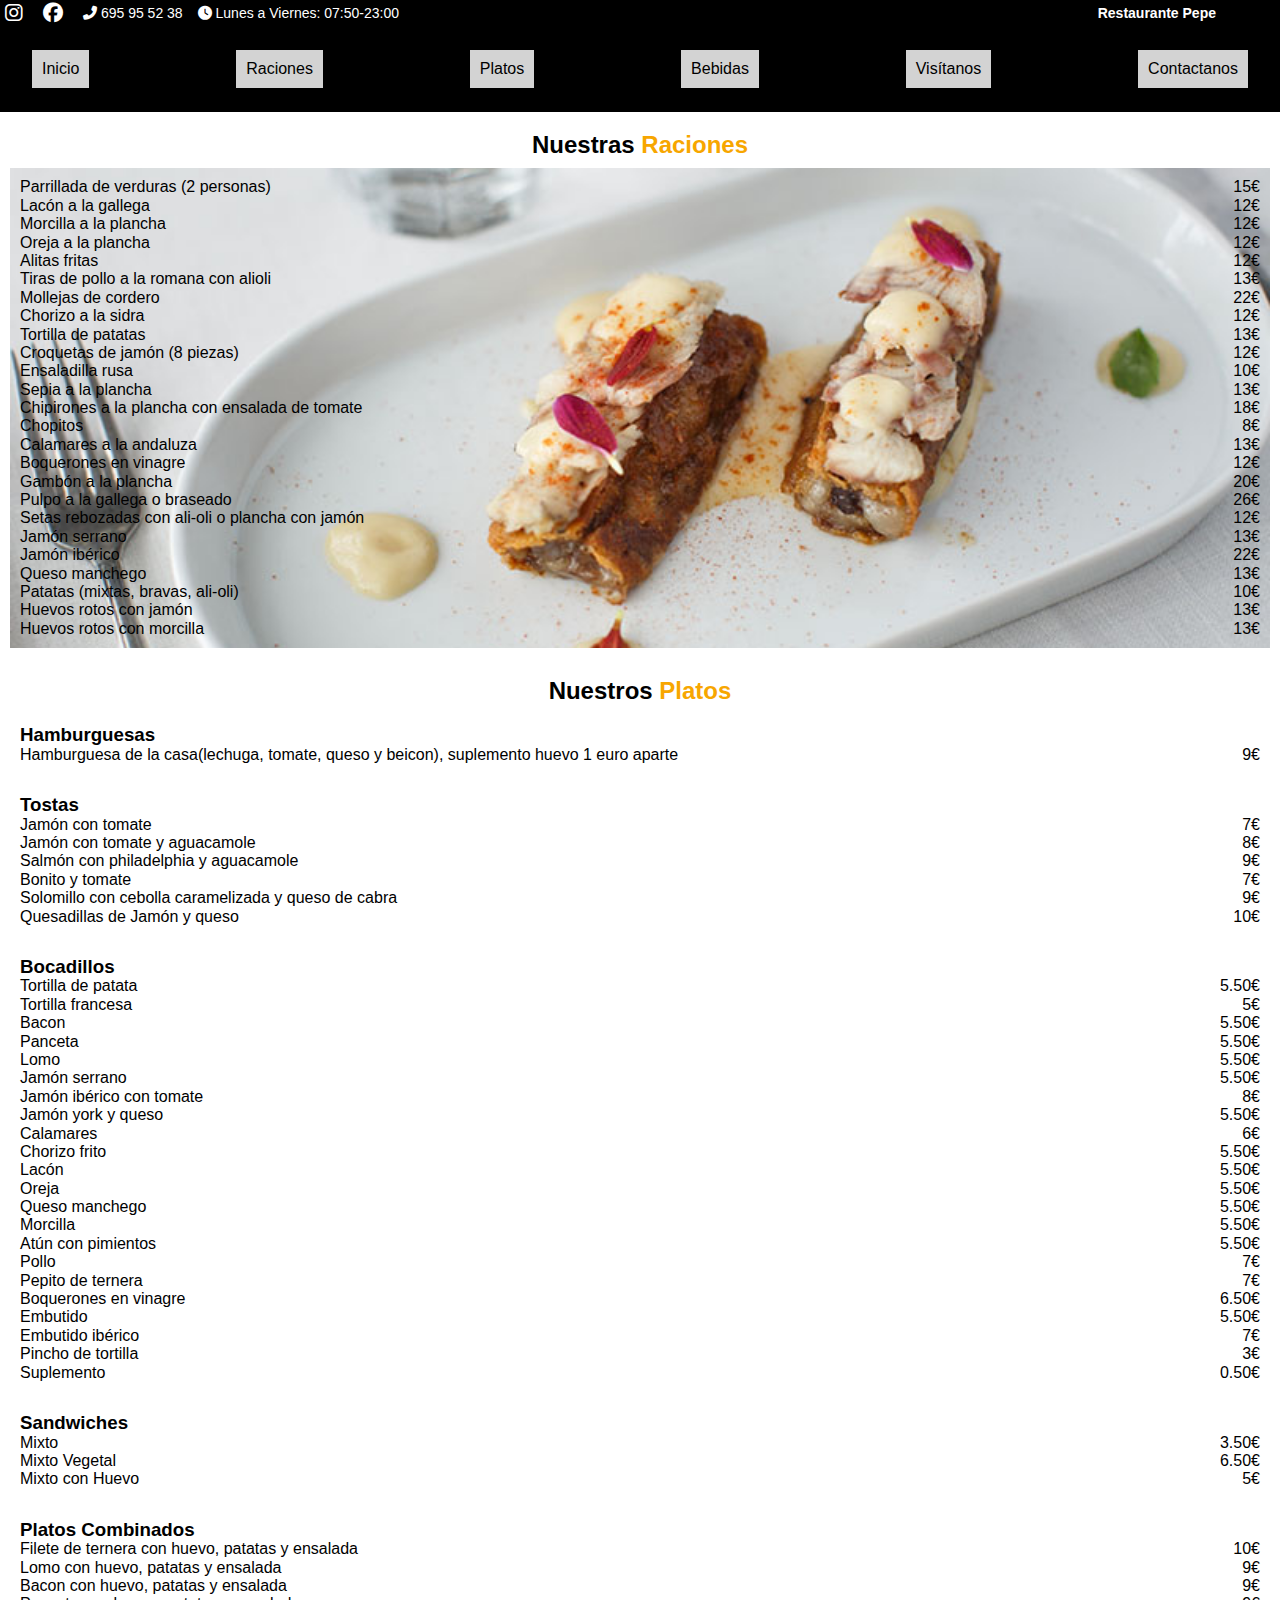
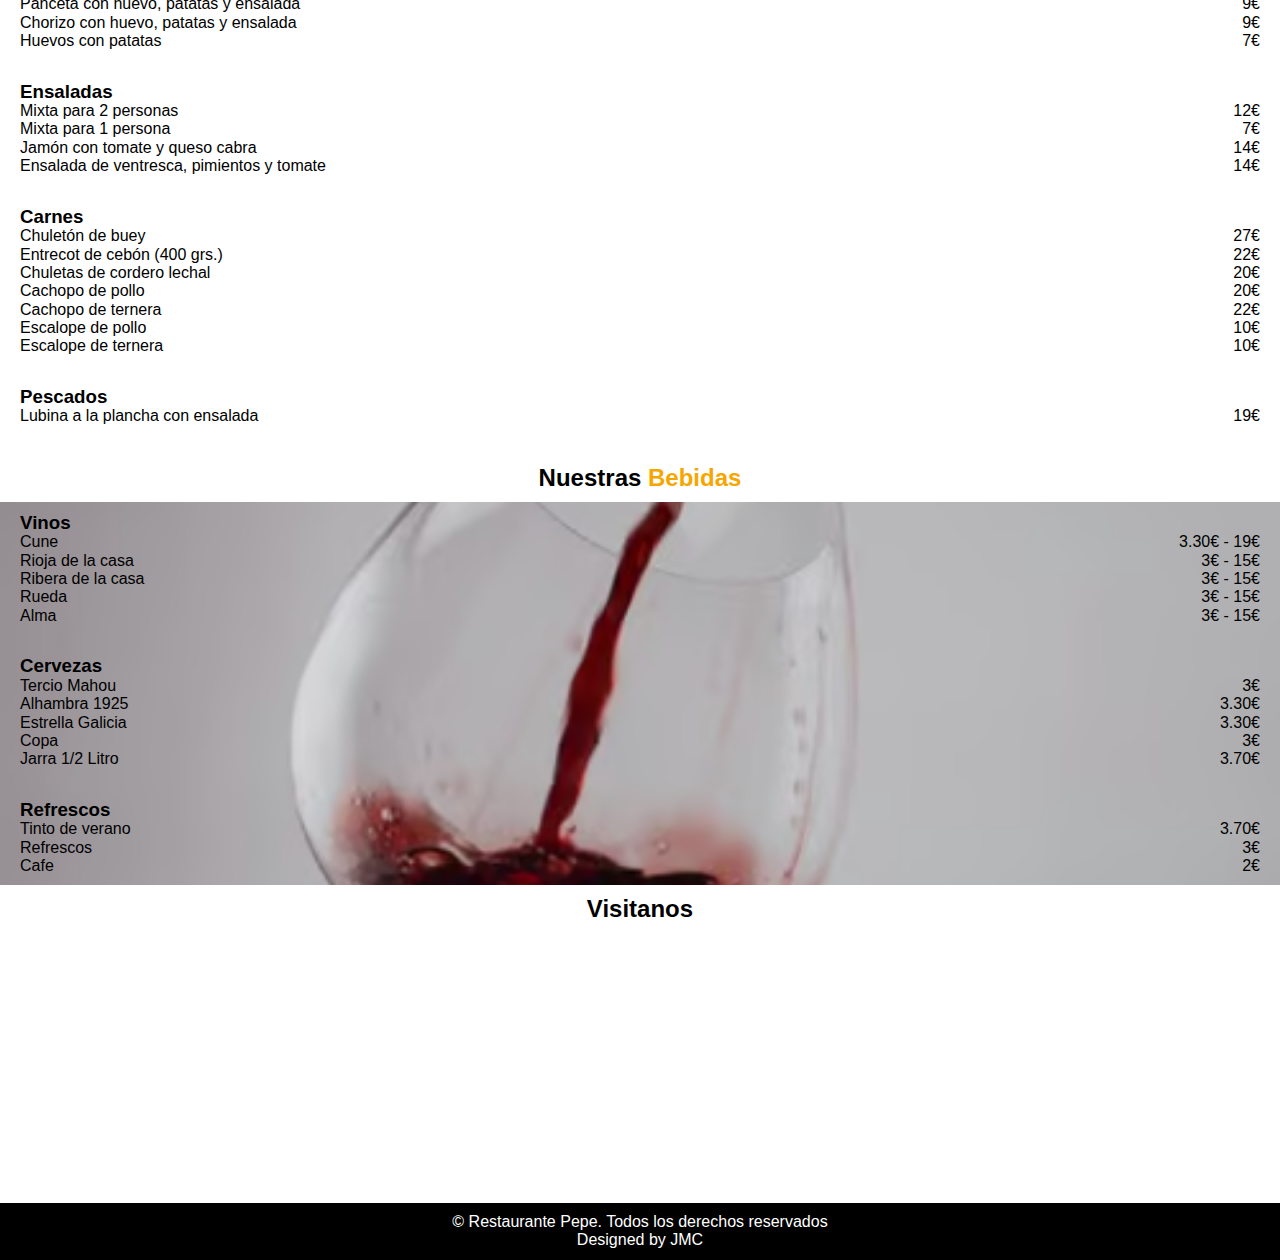
==== commit f7b68904: "pagina terminada" ====
--- a/index.html
+++ b/index.html
@@ -27,6 +27,7 @@
                 <li><a href="#platos">Platos</a></li>
                 <li><a href="#bebidas">Bebidas</a></li>
                 <li><a href="#visitanos">Visítanos</a></li>
+                <li><a href="./contacta.html">Contactanos</a></li>
               </ul>
             </nav>    
     </header>
@@ -226,7 +227,7 @@
     <h2>Visitanos</h2>
       <div class="map-container">
         <!-- Pega aquí el iframe obtenido de Google Maps -->
-        <iframe src="https://www.google.com/maps/embed?pb=!1m18!1m12!1m3!1d3040.817947994649!2d-3.5247813878261347!3d40.34638437133201!2m3!1f0!2f0!3f0!3m2!1i1024!2i768!4f13.1!3m3!1m2!1s0xd423bc4a1b2fea9%3A0x5cd33d8ddbd835a1!2sLa%20Cocina%20de%20Nadia!5e0!3m2!1ses!2ses!4v1732711135038!5m2!1ses!2ses" width="600" height="450" style="border:0;" allowfullscreen="" loading="lazy" referrerpolicy="no-referrer-when-downgrade"></iframe>
+        <iframe src="https://www.google.com/maps/embed?pb=!1m18!1m12!1m3!1d3040.817947994649!2d-3.5247813878261347!3d40.34638437133201!2m3!1f0!2f0!3f0!3m2!1i1024!2i768!4f13.1!3m3!1m2!1s0xd423bc4a1b2fea9%3A0x5cd33d8ddbd835a1!2sLa%20Cocina%20de%20Nadia!5e0!3m2!1ses!2ses!4v1732711135038!5m2!1ses!2ses" style="border:0;" allowfullscreen="" loading="lazy" referrerpolicy="no-referrer-when-downgrade"></iframe>
       </div>
     
   </section>
--- a/css/style.css
+++ b/css/style.css
@@ -1,42 +1,48 @@
 * {
   margin: 0;
   padding: 0;
+  text-decoration: none;
+  font-family: "Poppins", sans-serif;
+}
+html {
+  scroll-behavior: smooth;
 }
 :root {
   --color-primario: white;
   --color-secundario: #f7a600;
   --color-fondo: black;
 }
-
 header {
   position: relative;
   width: 100%;
-  height: 100vh; 
   background-size: cover;
   background-position: center;
   transition: background-image 1s ease-in-out;
   color: white;
   z-index: 1000;
 }
-
 nav {
   padding: 1.5rem 2rem;
   background-color: var(--color-fondo);
   color: var(--color-secundario);
 }
-
 ul {
   display: none;
 }
-
+ul a {
+  text-decoration: none;
+  color: var(--color-fondo);
+}
+a:hover {
+  color: var(--color-secundario); /* Color al pasar el ratón */
+  transition: 0.5s;
+}
 input:checked ~ ul {
   display: block;
 }
-
 input {
   display: none;
 }
-
 label {
   box-sizing: border-box;
   display: inline-block;
@@ -53,17 +59,14 @@
 label:hover {
   background: grey;
 }
-
 input:checked ~ label {
   background: lightgrey;
 }
-
 ul {
   margin-top: 0;
   padding: 0;
   width: 100%;
 }
-
 li {
   display: block;
   background: lightgrey;
@@ -72,16 +75,37 @@
   list-style: none;
   border-bottom: 1px solid grey;
 }
-
 li:hover {
   filter: brightness(110%);
 }
-
+h2 {
+  text-align: center;
+}
+h2 span {
+  color: var(--color-secundario);
+}
+footer {
+  background-color: var(--color-fondo);
+  color: var(--color-primario);
+  text-align: center;
+  padding: 10px;
+  margin-top: 10px;
+}
+footer a {
+  text-decoration: none;
+  color: var(--color-primario);
+}
+div span {
+  text-align: right;
+}
+a:hover {
+  color: var(--color-secundario);
+  transition: 0.5s;
+}
 .title {
-  margin-left: auto; 
+  margin-left: auto;
   margin-right: 5%;
 }
-
 .social-contact {
   display: flex;
   align-items: center;
@@ -89,20 +113,17 @@
   padding: 3px 0;
   background-color: black;
 }
-
 .social-contact a {
   color: var(--color-primario);
   text-decoration: none;
   padding: 0 5px;
   align-items: center;
 }
-
 .social-contact .social-icon {
   font-size: 20px;
   margin-right: 10px;
   z-index: 1000;
 }
-
 .social-contact .phone-icon,
 .social-contact .hours {
   font-size: 14px;
@@ -115,4 +136,73 @@
 .social-contact a:hover {
   color: var(--color-secundario);
   transition: 0.5s;
-}+}
+.Raciones-content,
+.Hamburguesas,
+.tostas,
+.bocadillos,
+.sandwiches,
+.platos-combinados,
+.ensaladas,
+.pescados,
+.carnes,
+.vinos,
+.cervezas,
+.refrescos {
+  display: block;
+  flex-wrap: wrap;
+  align-items: center;
+  padding: 10px;
+  margin: 10px;
+}
+.racion,
+.menu-item,
+.bebidas-item {
+  display: flex;
+  justify-content: space-between;
+}
+.map-container iframe {
+  width: 100%;
+  height: 30%;
+}
+.Raciones-content {
+  background-image: url("/assets/img/racion.jpg");
+  background-repeat: no-repeat;
+  background-size: cover;
+  background-position: center;
+  min-height: 300px;
+}
+.bebidas-items {
+  background-image: url("/assets/img/vino.avif");
+  background-repeat: no-repeat;
+  background-size: cover;
+  background-position: center;
+  min-height: 300px;
+}
+@media screen and (min-width: 768px) {
+  input {
+    display: none;
+  }
+  label {
+    display: none;
+    
+  }
+  ul {
+    display: flex;
+    flex-direction: row;
+    justify-content: space-between;
+    margin: 0;
+    padding: 0;
+    width: 100%;
+    
+  }
+  li {
+    margin: 0;
+    padding: 10px;
+    list-style: none;
+    border-bottom: none;
+  }
+  li:hover {
+    filter: brightness(110%);
+  }
+}
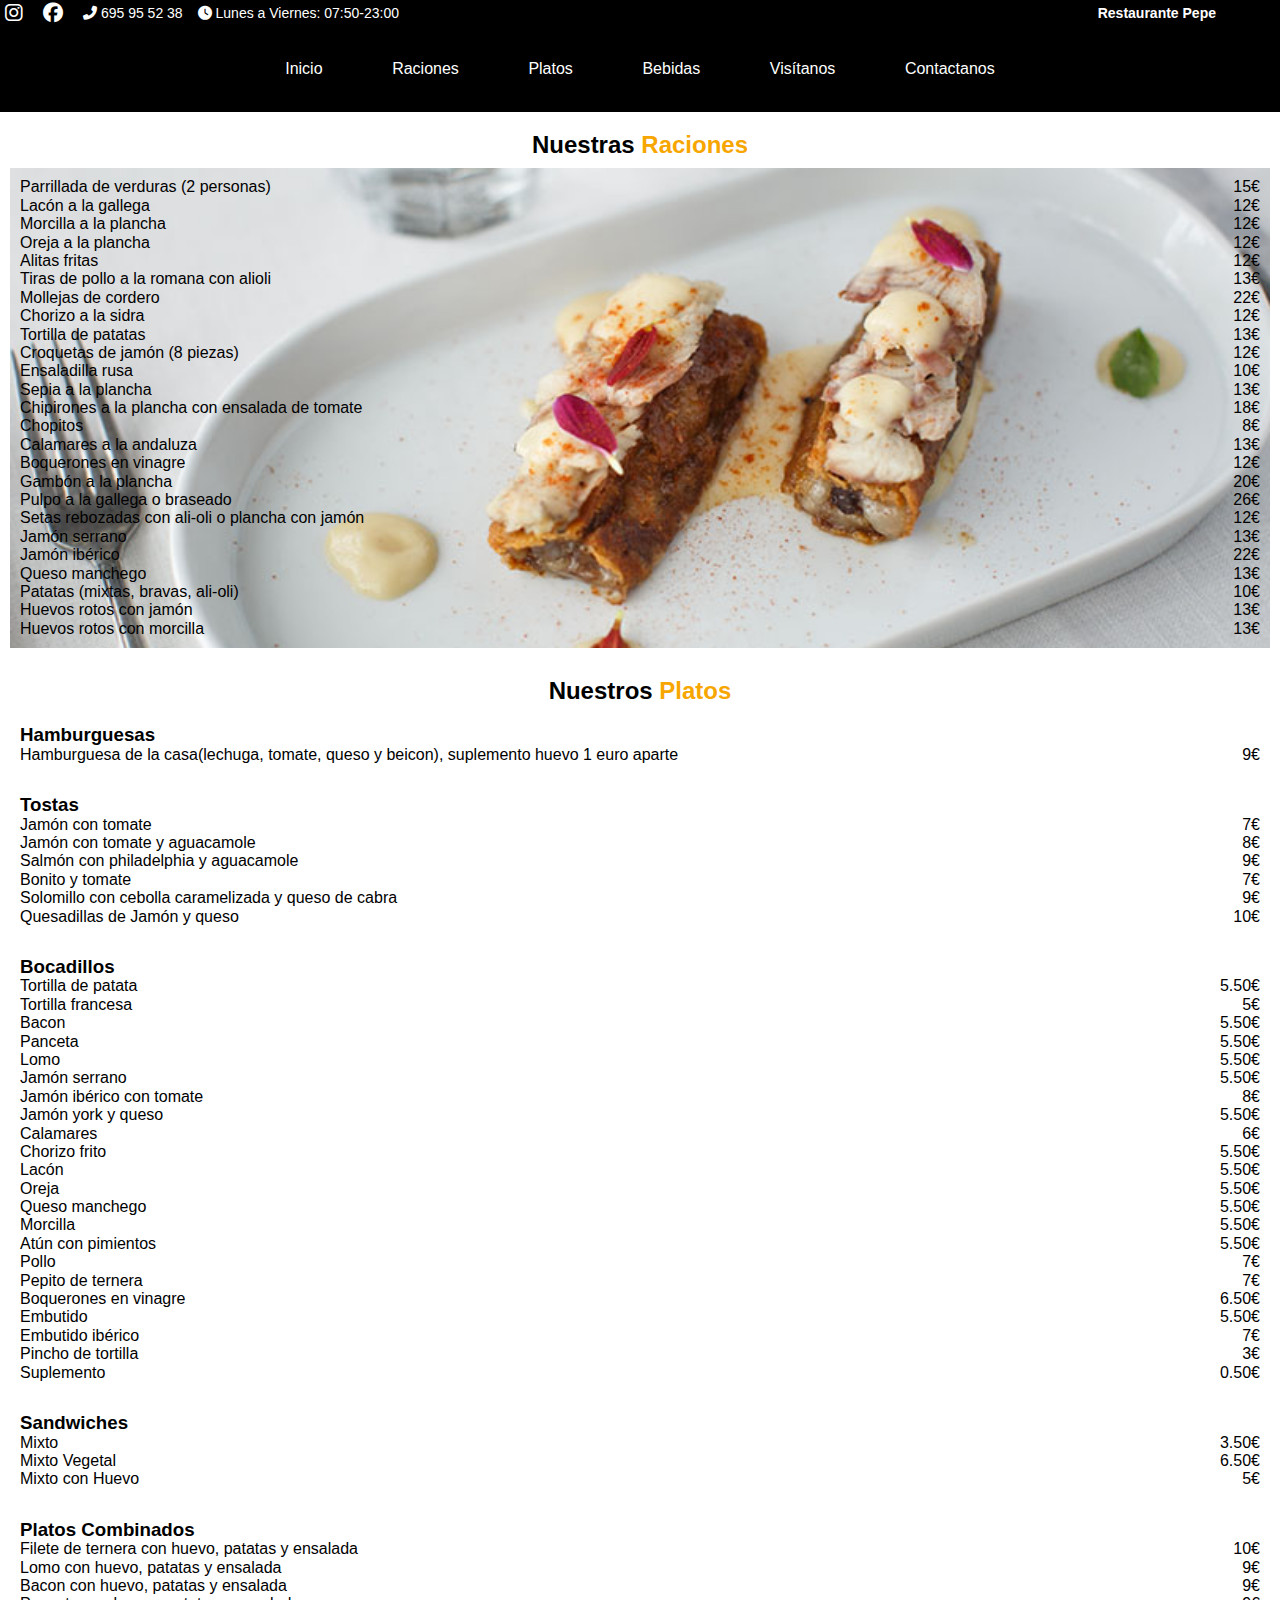
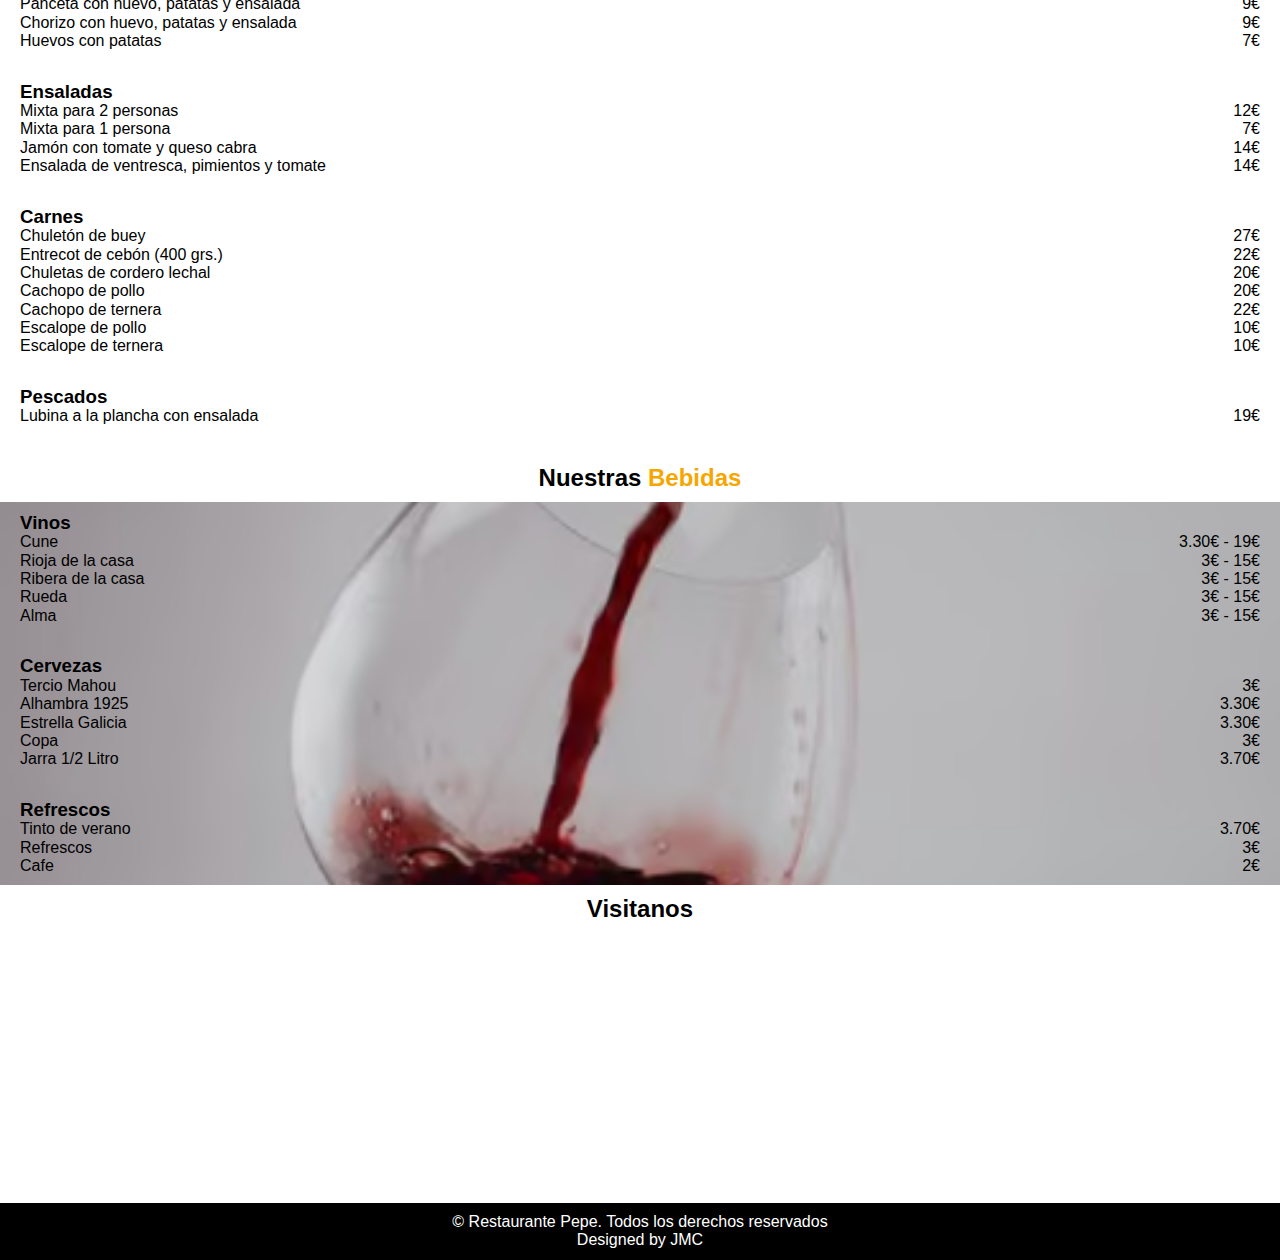
==== commit 4b12f105: "pagina finalizada" ====
--- a/index.html
+++ b/index.html
@@ -27,7 +27,7 @@
                 <li><a href="#platos">Platos</a></li>
                 <li><a href="#bebidas">Bebidas</a></li>
                 <li><a href="#visitanos">Visítanos</a></li>
-                <li><a href="./contacta.html">Contactanos</a></li>
+                <li><a href="/pages/contacta.html">Contactanos</a></li>
               </ul>
             </nav>    
     </header>
@@ -114,9 +114,7 @@
     </div>
   </section>
   <br id="platos">
-  <section>
-    <script src="js/platos.js"></script>
-      
+  <section> 
     <div class="menu-section">
       <h2 class="menu-title">Nuestros <span>Platos</span></h2> 
        <div class="menu-items">
--- a/css/style.css
+++ b/css/style.css
@@ -34,7 +34,7 @@
   color: var(--color-fondo);
 }
 a:hover {
-  color: var(--color-secundario); /* Color al pasar el ratón */
+  color: var(--color-secundario); 
   transition: 0.5s;
 }
 input:checked ~ ul {
@@ -193,7 +193,8 @@
     justify-content: space-between;
     margin: 0;
     padding: 0;
-    width: 100%;
+    width: 60%;
+    margin: auto;
     
   }
   li {
@@ -201,6 +202,15 @@
     padding: 10px;
     list-style: none;
     border-bottom: none;
+    border-radius: 30px;
+    background-color: var(--color-fondo);
+  }
+  li a{
+    color: var(--color-primario);
+  }
+  ul:hover {
+    color: var(--color-secundario);
+    transition: 0.5s;
   }
   li:hover {
     filter: brightness(110%);
